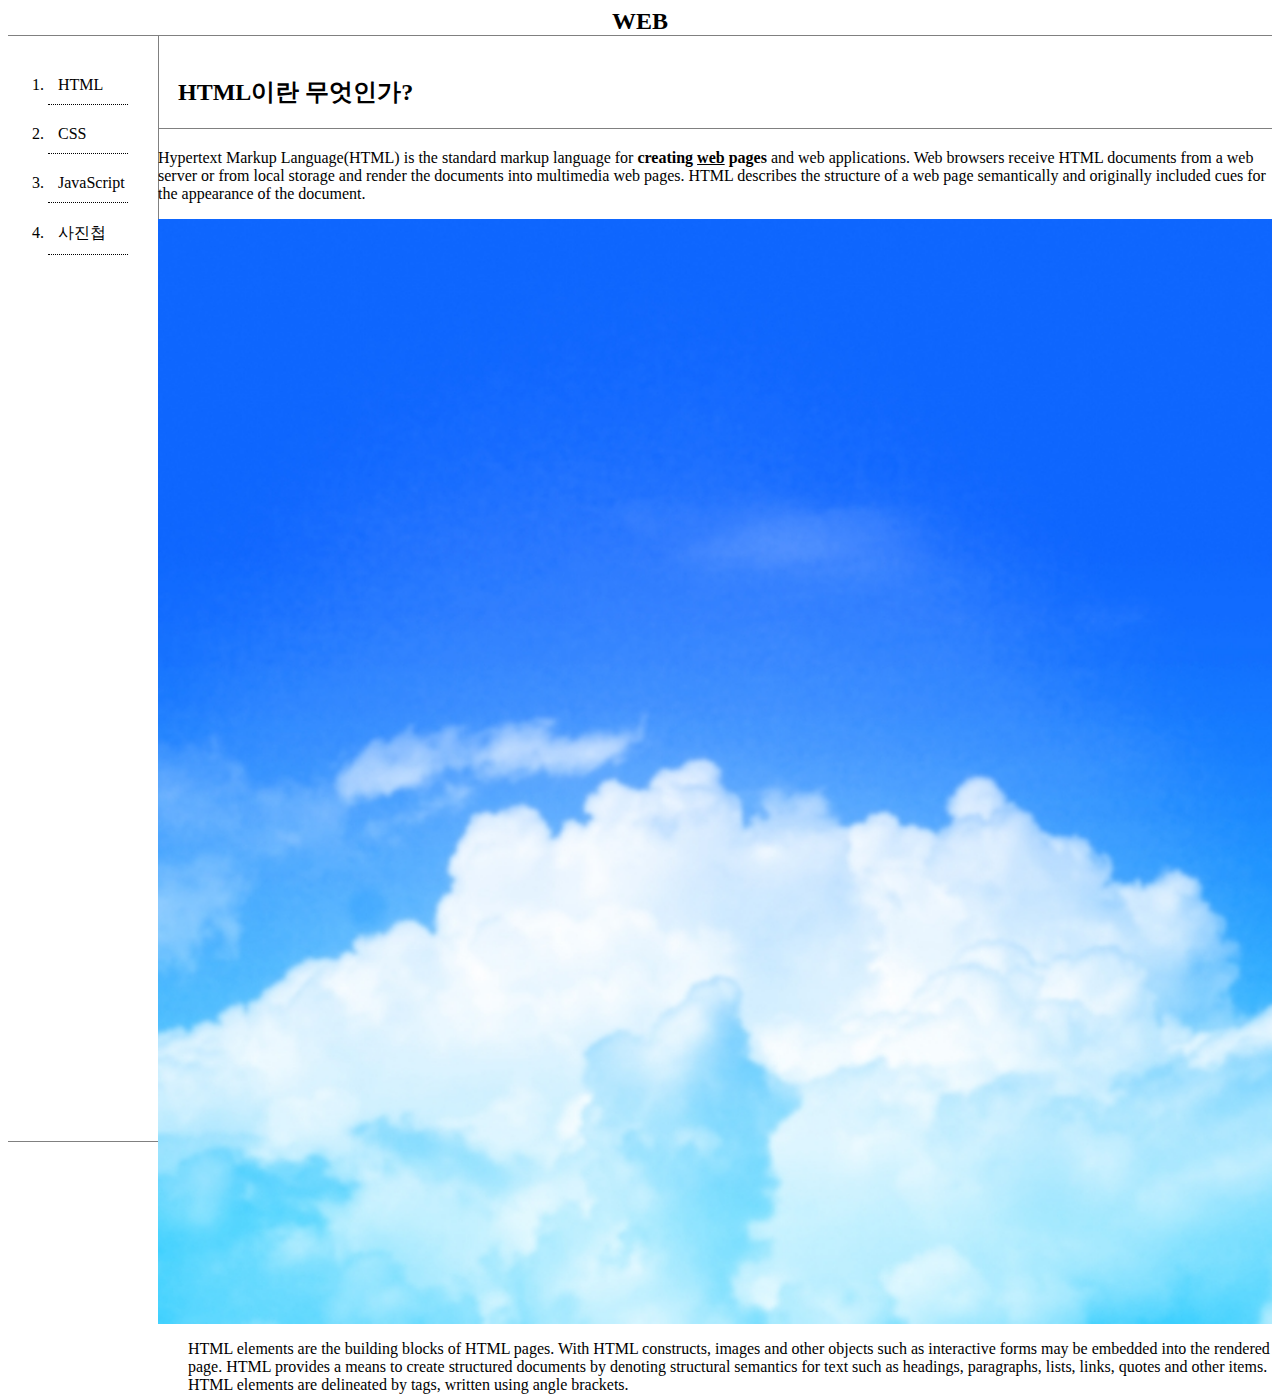
==== 1.html @ 2f47682a "240409 2교시하는중" ====
<title>WEB1 - HTML </title>
<meta charset="utf-8">
<link rel="stylesheet" href="./css/240409_style.css">
</head>

<body>
  <!-- html 문서 안에서, 동시에 css 작업도 같이한다. 
  전체적으로 코드량이 길어져요. 
  가독성이 안좋아요. 
  분리 작업. -> 파일 분리.  -->

  <h1><a href="index.html">WEB</a></h1>
  <div id="grid">
    <ol>
      <li><a href="1.html">HTML</a></li>
      <li><a href="2.html">CSS</a></li>
      <li><a href="3.html">JavaScript</a></li>
      <li><a href="4.html">사진첩</a></li>
    </ol>
    <div id="article">
      <h2>HTML이란 무엇인가?</h2>
      <p><a href="https://www.w3.org/TR/2011/WD-html5-20110405/" title="HTML5 specification">Hypertext Markup
          Language(HTML)</a> is the standard markup language for <strong>creating <u>web</u> pages</strong> and web
        applications.
        Web browsers receive HTML documents from a web server or from local storage and render the documents into
        multimedia web pages. HTML describes the structure of a web page semantically and originally included cues for
        the
        appearance of the document.</p>
      <img src="coding.jpg" width="100%">
      <p style="margin-left: 30px;">
        HTML elements are the building blocks of HTML pages. With HTML constructs, images and other objects such as
        interactive forms may be embedded into the rendered page. HTML provides a means to create structured documents
        by
        denoting structural semantics for text such as headings, paragraphs, lists, links, quotes and other items. HTML
        elements are
        delineated by tags, written using angle brackets.
      </p>
    </div>
  </div>
</body>

</html>
---- css/240409_style.css ----
#test {
  color: blueviolet;
}

/* body {
  margin: 0;
} */

h2 {
  border-bottom: 1px gray solid;
  padding: 20px;
}

h1 {
  color: blue;
  font-size: 1.5em;
  text-align: center;
  border-bottom: 1px gray solid;
  margin: 0px;
}

/* 순서3, css 파일에서, grid 옵션 작업.  */
#grid {
  display: grid;
  grid-template-columns: 150px 1fr;
  border-bottom: 1px gray solid;
}

#grid ol {
  padding-left: 30px;
}

ol {
  border-right: 1px solid gray;
  width: 100px;
  margin: 0px;
  padding: 20px;
}

li {
  margin: 10px;
  padding: 10px;
  border-bottom: 1px black dotted;
} 

a {
  color: black;
  text-decoration: none;
}

#article {
  padding: 0px;
}

#active {
  color: red;

}

.saw {
  color: blueviolet;
}

/* 3x3 사진첩 꾸미기 */
#grid_pictures {
  display: grid;
  /* grid-template-columns: 1fr 1fr 1fr; */
  grid-template-columns: repeat(3, 1fr);
  /* 그리드 내부에서의 행, 열에 여백 주기.  */
  /* column-gap: 20px;
  row-gap: 20px; */
}

img {
  width: 100%;
  height: 100%;
  object-fit: cover;
}

.picture_container {
  border: 3px black solid;
  overflow: hidden;
}

/* 미디어 쿼리 테스트
  div {
    border: 10px solid green;
    font-size: 60px;
  }

  800px 이상이면, 조건이 display none 
  @media(min-width: 800px){
    div {
      display: none;
    }
  }

  @media (min-width: 800px){
    body {
      이미지 추가해보기 
      background: url(../coding.jpg) no-repeat fixed;
      background-size: cover;
    }
  }

  @media (min-width: 1200px){
    body {
      이미지 추가해보기 
      background: url(../coding2.jpg) no-repeat fixed;
      background-size: cover;
    }
  } */

 /* 800px 미만시, h1의 하단선 제거, ol의 오른쪽 선 제거,
 grid라는 아이디 부분을 grid->block,
 block, 공간 침투 불가능. 하나의 요소 */

  @media(max-width :800px){
    #grid {
        display: block;
    }
    #grid ol {
        border-right: none;
    }
    h1 {
        border-bottom: none;
    }
    #grid_pictures {
      grid-template-columns: repeat(1, 1fr);
    }
}
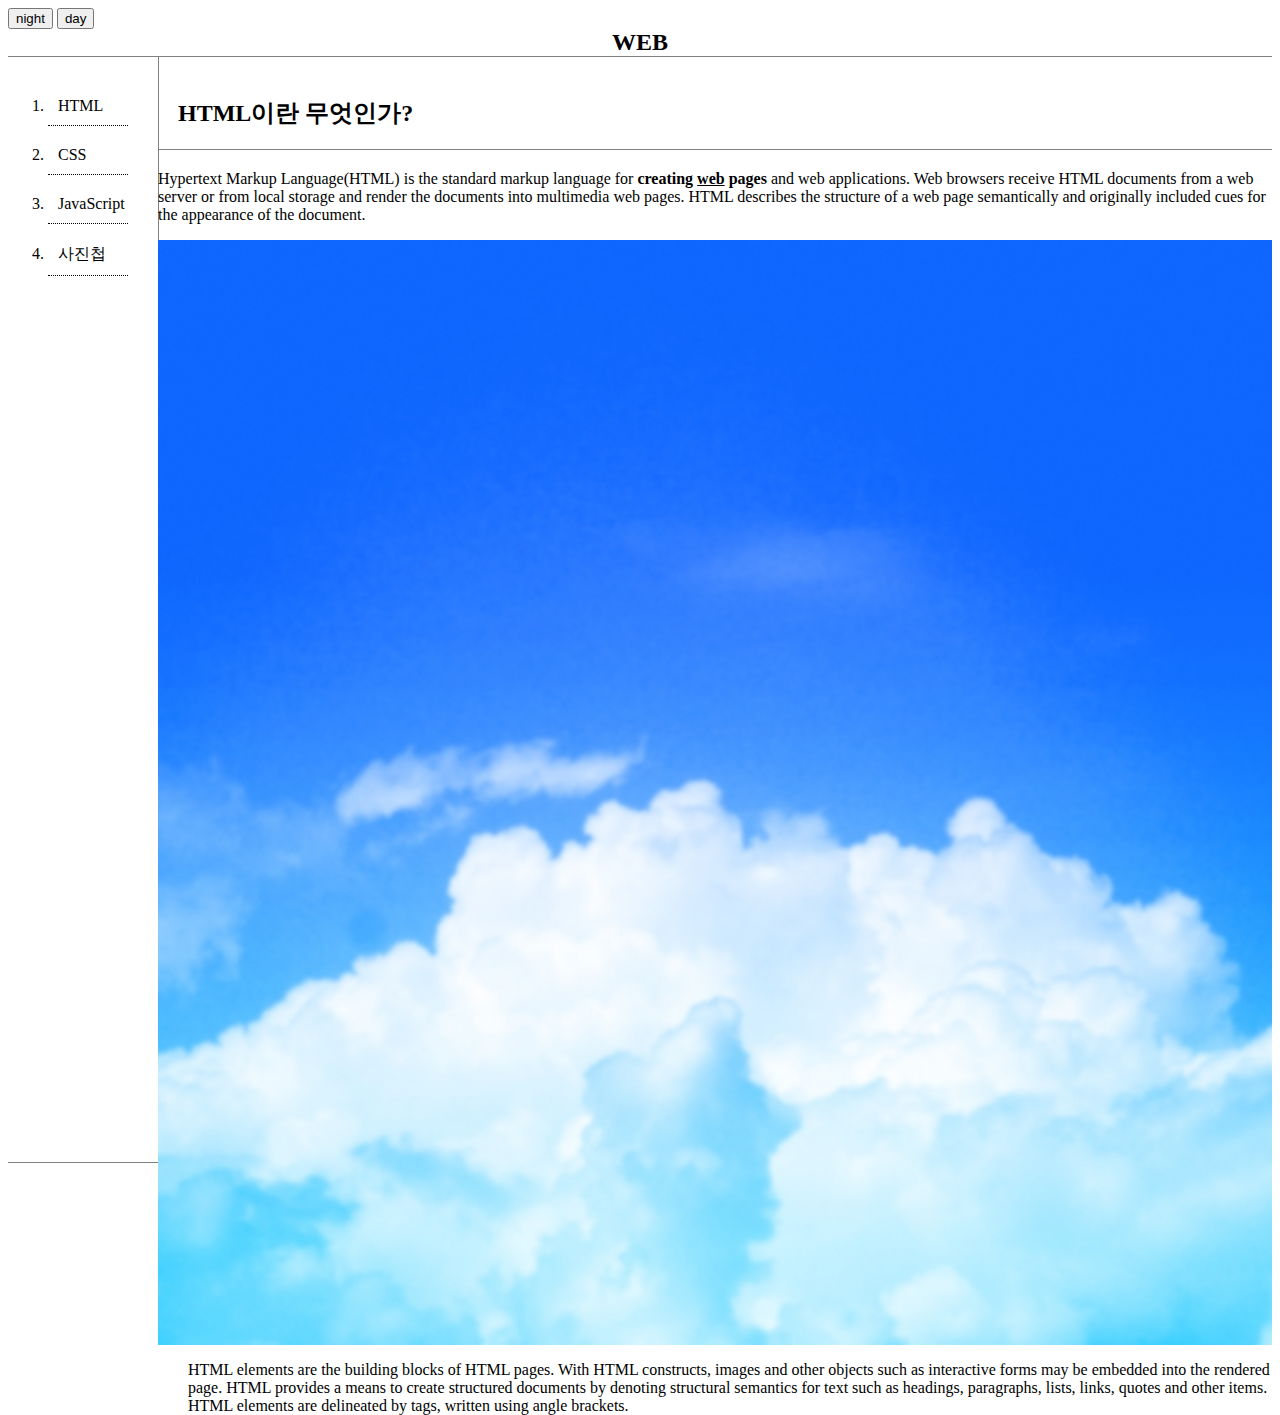
==== commit 6cde27a0: "이건가?" ====
--- a/1.html
+++ b/1.html
@@ -8,6 +8,15 @@
   전체적으로 코드량이 길어져요. 
   가독성이 안좋아요. 
   분리 작업. -> 파일 분리.  -->
+  <input type="button" value="night" onclick="
+        document.querySelector('body').style.backgroundColor = 'black';
+        document.querySelector('body').style.color = 'white';
+        ">
+    
+        <input type="button" value="day" onclick="
+        document.querySelector('body').style.backgroundColor = 'white';
+        document.querySelector('body').style.color = 'black';
+        ">
 
   <h1><a href="index.html">WEB</a></h1>
   <div id="grid">
--- a/css/240409_style.css
+++ b/css/240409_style.css
@@ -62,13 +62,13 @@
 }
 
 /* 3x3 사진첩 꾸미기 */
-#grid_pictures {
+ #grid_pictures {
   display: grid;
   /* grid-template-columns: 1fr 1fr 1fr; */
   grid-template-columns: repeat(3, 1fr);
   /* 그리드 내부에서의 행, 열에 여백 주기.  */
-  /* column-gap: 20px;
-  row-gap: 20px; */
+  column-gap: 20px;
+  row-gap: 20px; 
 }
 
 img {
@@ -115,7 +115,7 @@
  grid라는 아이디 부분을 grid->block,
  block, 공간 침투 불가능. 하나의 요소 */
 
-  @media(max-width :800px){
+  @media(max-width :970px){
     #grid {
         display: block;
     }
@@ -128,4 +128,4 @@
     #grid_pictures {
       grid-template-columns: repeat(1, 1fr);
     }
-}+}
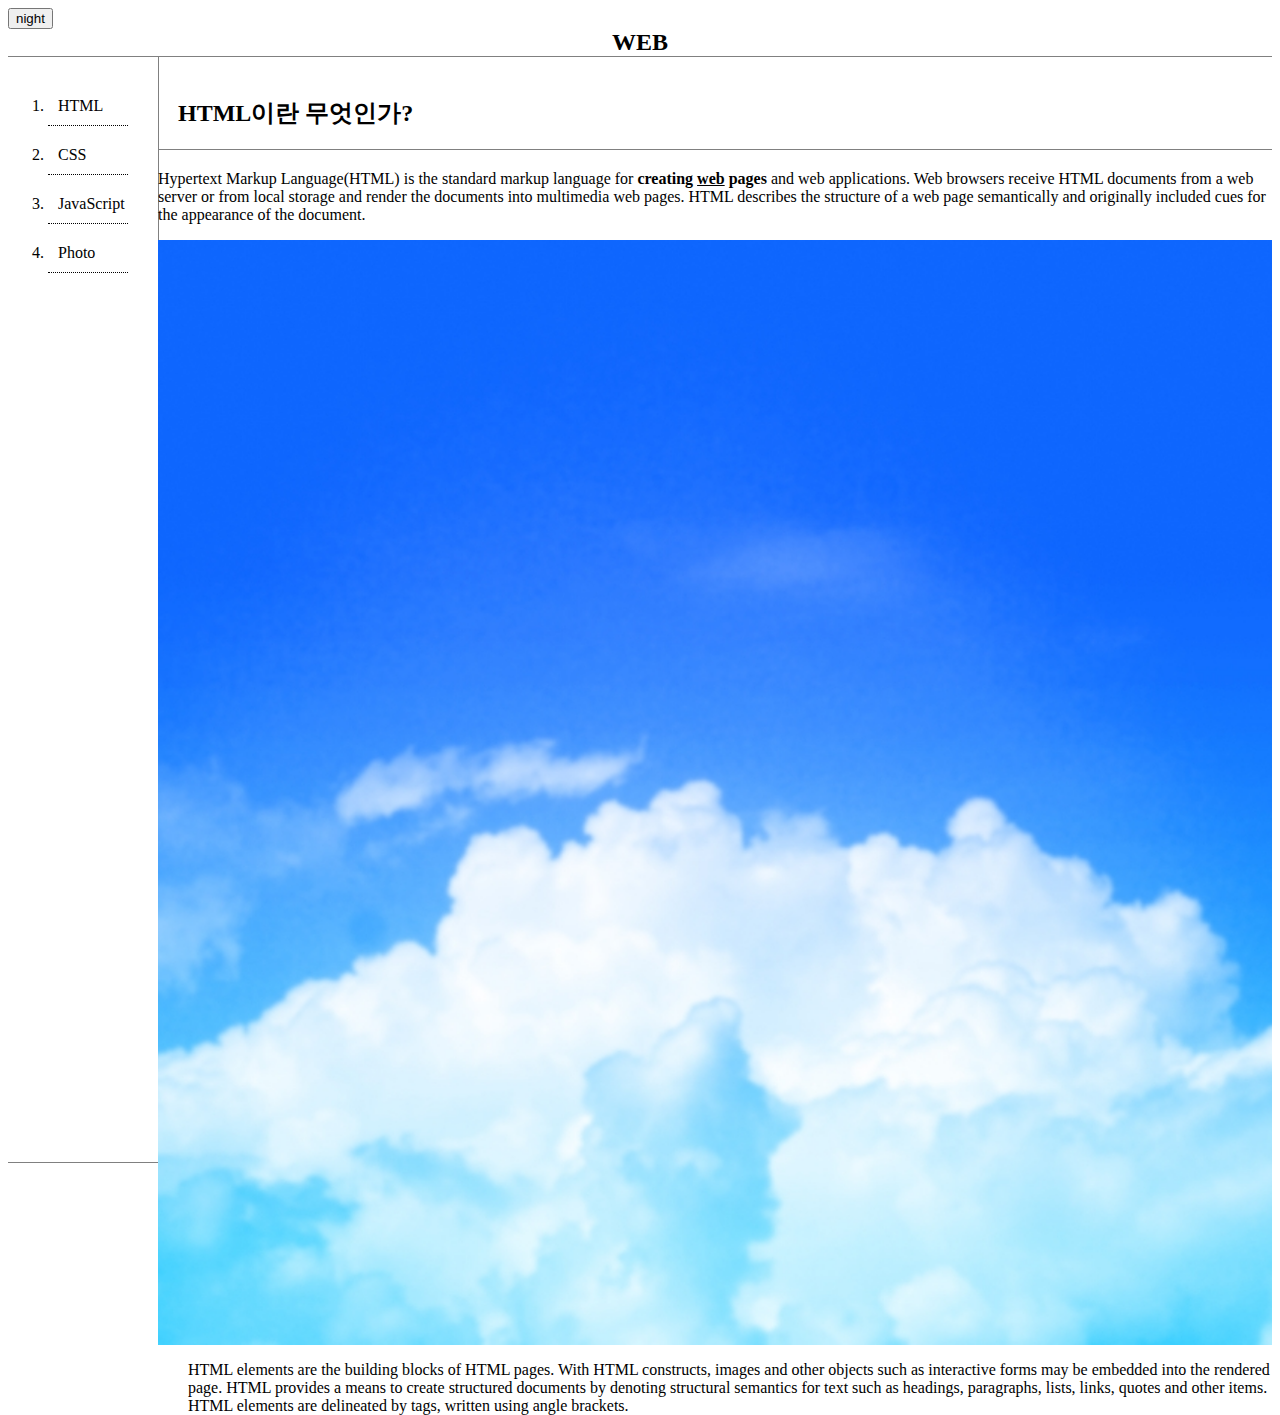
==== commit 2d2ba64c: "240412-3-2" ====
--- a/1.html
+++ b/1.html
@@ -1,6 +1,7 @@
 <title>WEB1 - HTML </title>
 <meta charset="utf-8">
 <link rel="stylesheet" href="./css/240409_style.css">
+<script src="./js/color.js"></script>
 </head>
 
 <body>
@@ -8,15 +9,9 @@
   전체적으로 코드량이 길어져요. 
   가독성이 안좋아요. 
   분리 작업. -> 파일 분리.  -->
-  <input type="button" value="night" onclick="
-        document.querySelector('body').style.backgroundColor = 'black';
-        document.querySelector('body').style.color = 'white';
-        ">
-    
-        <input type="button" value="day" onclick="
-        document.querySelector('body').style.backgroundColor = 'white';
-        document.querySelector('body').style.color = 'black';
-        ">
+  <input id="night_day" type="button" value="night" onclick="
+  nightDayHandler(this);
+  ">
 
   <h1><a href="index.html">WEB</a></h1>
   <div id="grid">
@@ -24,7 +19,7 @@
       <li><a href="1.html">HTML</a></li>
       <li><a href="2.html">CSS</a></li>
       <li><a href="3.html">JavaScript</a></li>
-      <li><a href="4.html">사진첩</a></li>
+      <li><a href="4.html">Photo</a></li>
     </ol>
     <div id="article">
       <h2>HTML이란 무엇인가?</h2>
--- a/css/240409_style.css
+++ b/css/240409_style.css
@@ -62,14 +62,14 @@
 }
 
 /* 3x3 사진첩 꾸미기 */
- #grid_pictures {
+ /* #grid_pictures {
   display: grid;
-  /* grid-template-columns: 1fr 1fr 1fr; */
+  /* grid-template-columns: 1fr 1fr 1fr; 
   grid-template-columns: repeat(3, 1fr);
-  /* 그리드 내부에서의 행, 열에 여백 주기.  */
+  /* 그리드 내부에서의 행, 열에 여백 주기.  
   column-gap: 20px;
   row-gap: 20px; 
-}
+} */
 
 img {
   width: 100%;
@@ -115,7 +115,7 @@
  grid라는 아이디 부분을 grid->block,
  block, 공간 침투 불가능. 하나의 요소 */
 
-  @media(max-width :970px){
+  @media(max-width :1000px){
     #grid {
         display: block;
     }
@@ -129,3 +129,14 @@
       grid-template-columns: repeat(1, 1fr);
     }
 }
+
+@media(min-width :1001px){
+  #grid_pictures {
+  display: grid;
+  grid-template-columns: 1fr 1fr 1fr; 
+  grid-template-columns: repeat(3, 1fr);
+  /*그리드 내부에서의 행, 열에 여백 주기.  
+  column-gap: 20px;
+  row-gap: 20px; */
+} 
+  }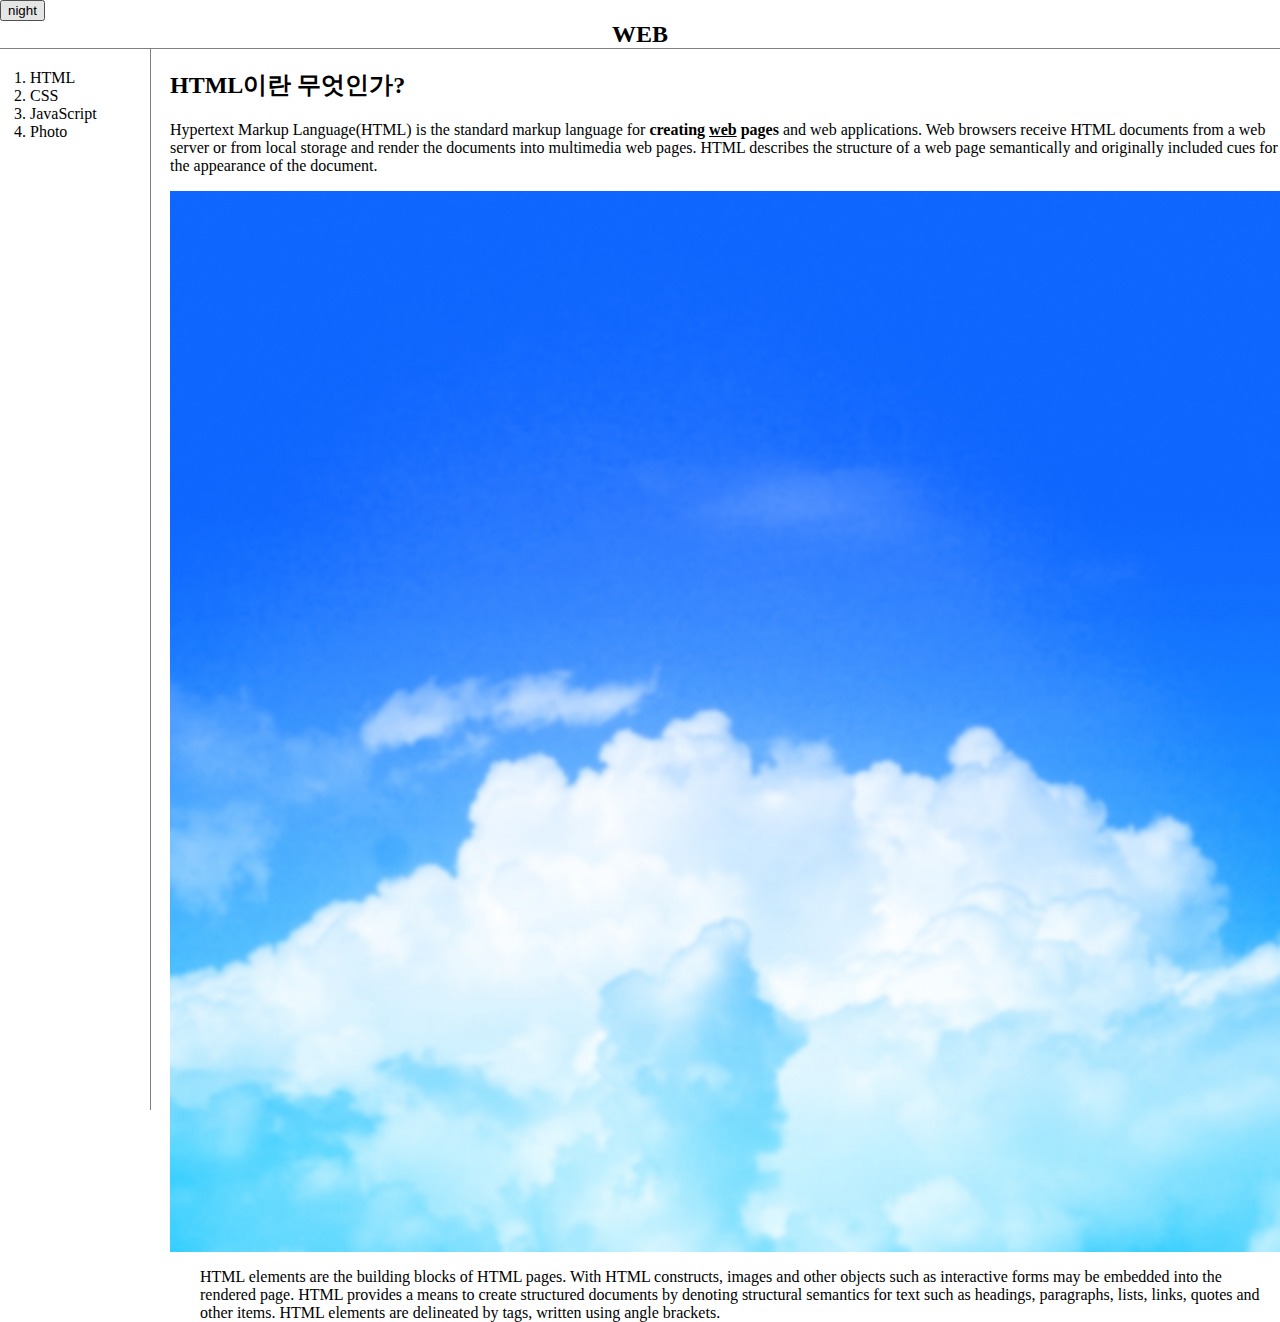
==== commit ffe07e3e: "re" ====
--- a/1.html
+++ b/1.html
@@ -1,6 +1,6 @@
 <title>WEB1 - HTML </title>
 <meta charset="utf-8">
-<link rel="stylesheet" href="./css/240409_style.css">
+<link rel="stylesheet" href="./css/style.css">
 <script src="./js/color.js"></script>
 </head>
 
--- a/css/style.css
+++ b/css/style.css
@@ -0,0 +1,96 @@
+#test {
+  color: blueviolet;
+}
+
+body {
+  margin: 0;
+}
+
+h1 {
+  color: blue;
+  font-size: 1.5em;
+  text-align: center;
+  border-bottom: 1px gray solid;
+  margin: 0;
+}
+
+/* 순서3, css 파일에서, grid 옵션 작업.  */
+#grid {
+  display: grid;
+  grid-template-columns: 150px 1fr;
+}
+
+#grid ol {
+  padding-left: 30px;
+}
+
+ol {
+  border-right: 1px solid gray;
+  width: 100px;
+  margin: 0;
+  padding: 20px;
+}
+
+a {
+  color: black;
+  text-decoration: none;
+}
+
+#article {
+  padding-left: 20px;
+}
+
+#active {
+  color: red;
+
+}
+
+.saw {
+  color: blueviolet;
+}
+
+/* 3x3 사진첩 꾸미기 */
+#grid_pictures {
+  display: grid;
+  /* grid-template-columns: 1fr 1fr 1fr; */
+  grid-template-columns: repeat(3, 1fr);
+  /* 그리드 내부에서의 행, 열에 여백 주기.  */
+  column-gap: 20px;
+  row-gap: 20px;
+}
+
+img {
+  width: 100%;
+  height: 100%;
+  object-fit: cover;
+}
+
+.picture_container {
+  border: 5px pink dotted ;
+}
+
+/* 800 px 미만시 , h1의 하단선 제거, ol의 오른쪽 선 제거, 
+grid 라는 아이디 부분을 grid -> block, 
+block, 공간 침투 불가능. 하나의 요소는 한 행만 차지를 합니다. 
+결과, 세로 방향으로 하나의 요소씩만 차지한다. */
+@media(max-width :1200px){
+  #grid {
+      display: block;
+  }
+  #grid ol {
+      border-right: none;
+  }
+  h1 {
+      border-bottom: none;
+  }
+
+  #grid_pictures {
+    display: grid;
+    /* grid-template-columns: 1fr 1fr 1fr; */
+    grid-template-columns: repeat(2, 1fr);
+    /* 그리드 내부에서의 행, 열에 여백 주기.  */
+    column-gap: 20px;
+    row-gap: 20px;
+  }
+
+}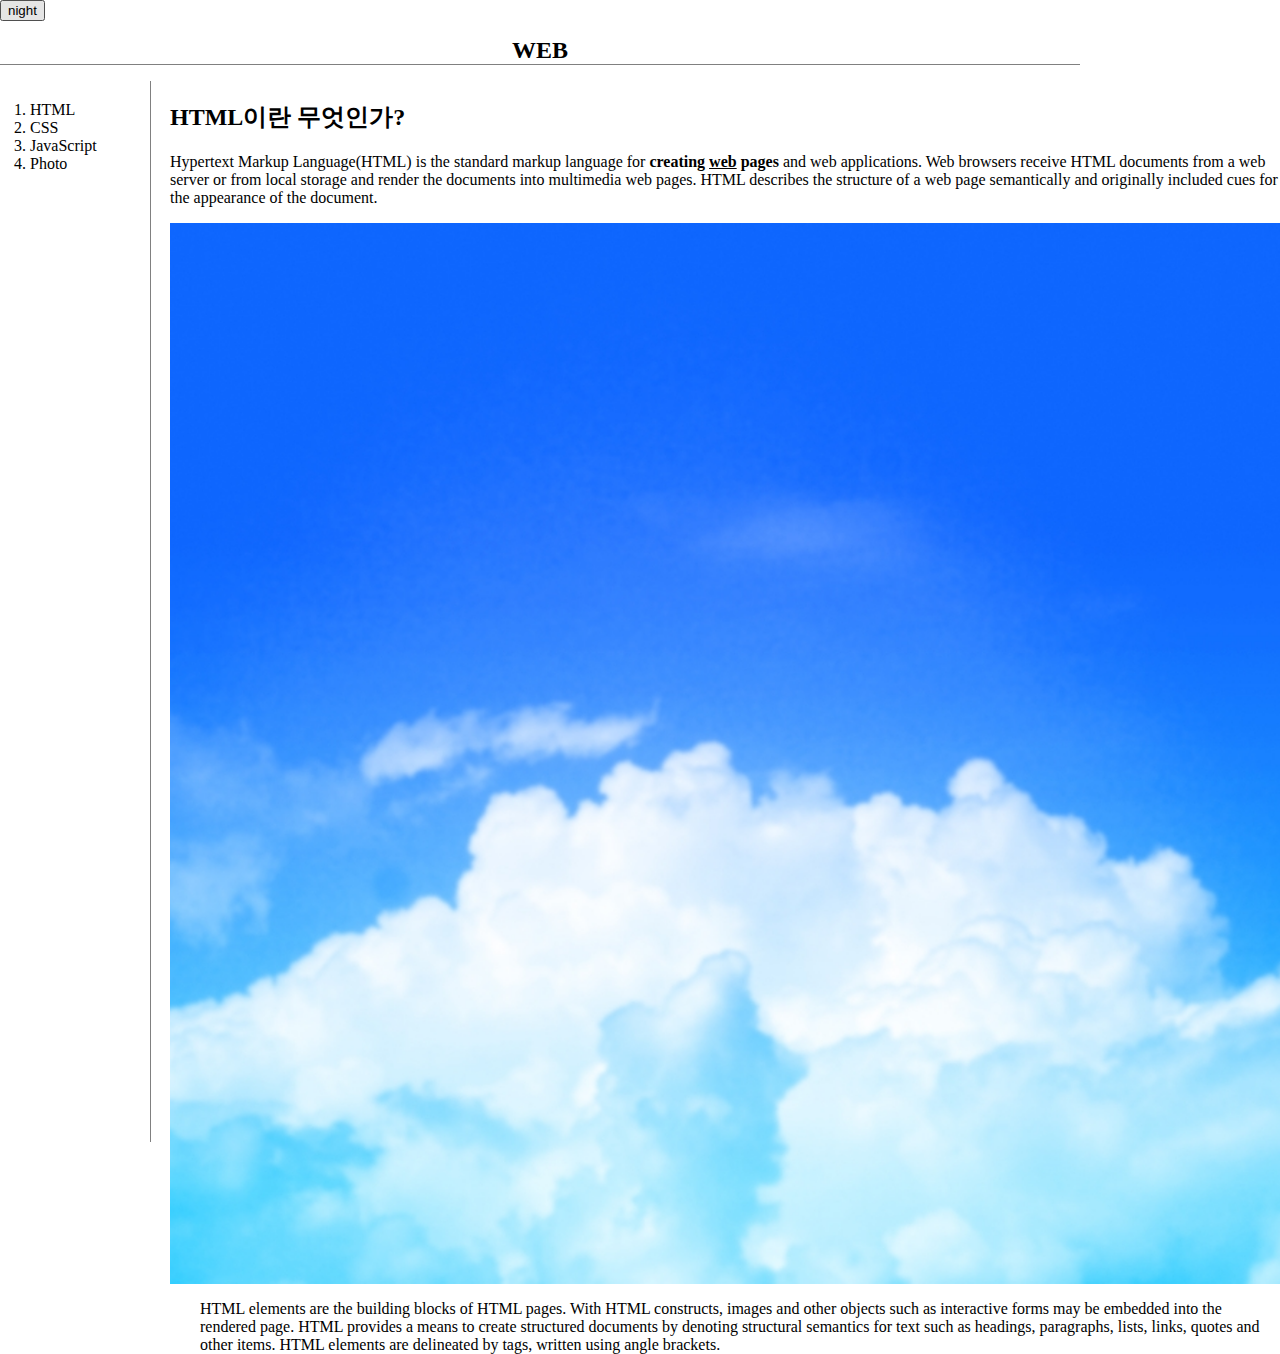
==== commit 1f5fc59f: "240412 7교시중" ====
--- a/1.html
+++ b/1.html
@@ -2,6 +2,7 @@
 <meta charset="utf-8">
 <link rel="stylesheet" href="./css/style.css">
 <script src="./js/color.js"></script>
+<script src="./js/jquery.min.js"></script>
 </head>
 
 <body>
--- a/css/style.css
+++ b/css/style.css
@@ -11,7 +11,7 @@
   font-size: 1.5em;
   text-align: center;
   border-bottom: 1px gray solid;
-  margin: 0;
+  margin-right: 200px;
 }
 
 /* 순서3, css 파일에서, grid 옵션 작업.  */
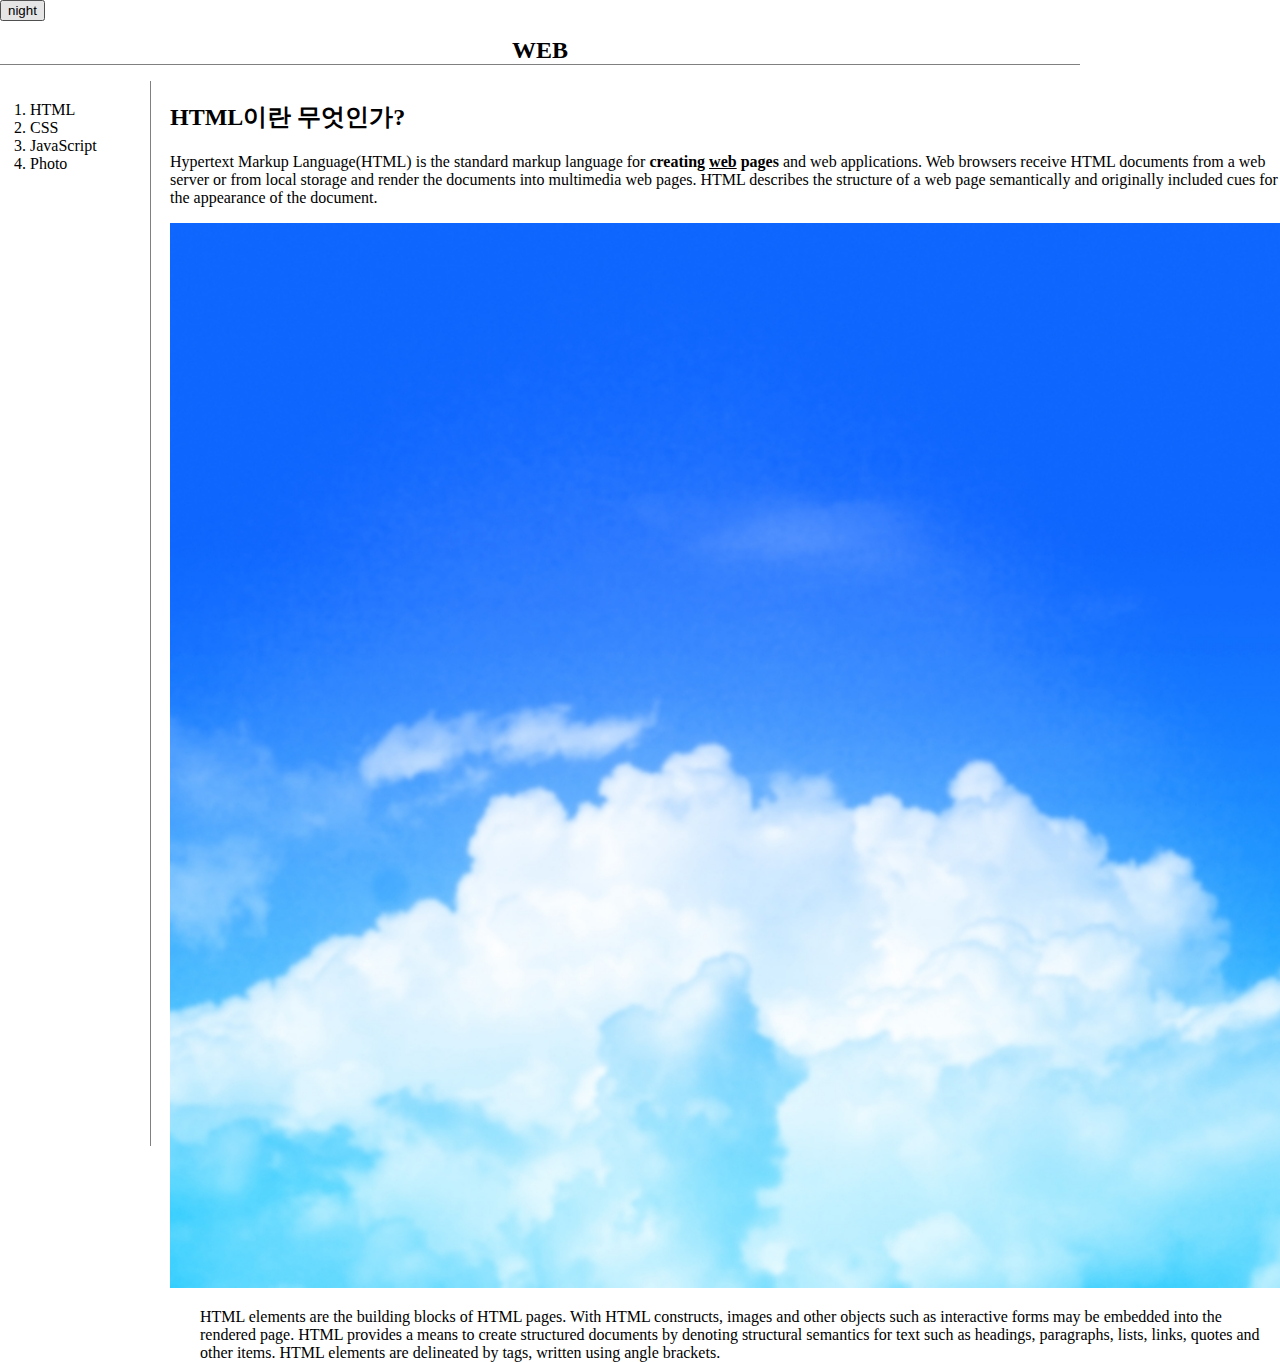
==== commit bc3349ab: "오류수정" ====
--- a/1.html
+++ b/1.html
@@ -1,3 +1,7 @@
+<!DOCTYPE html>
+<html>
+
+<head>
 <title>WEB1 - HTML </title>
 <meta charset="utf-8">
 <link rel="stylesheet" href="./css/style.css">
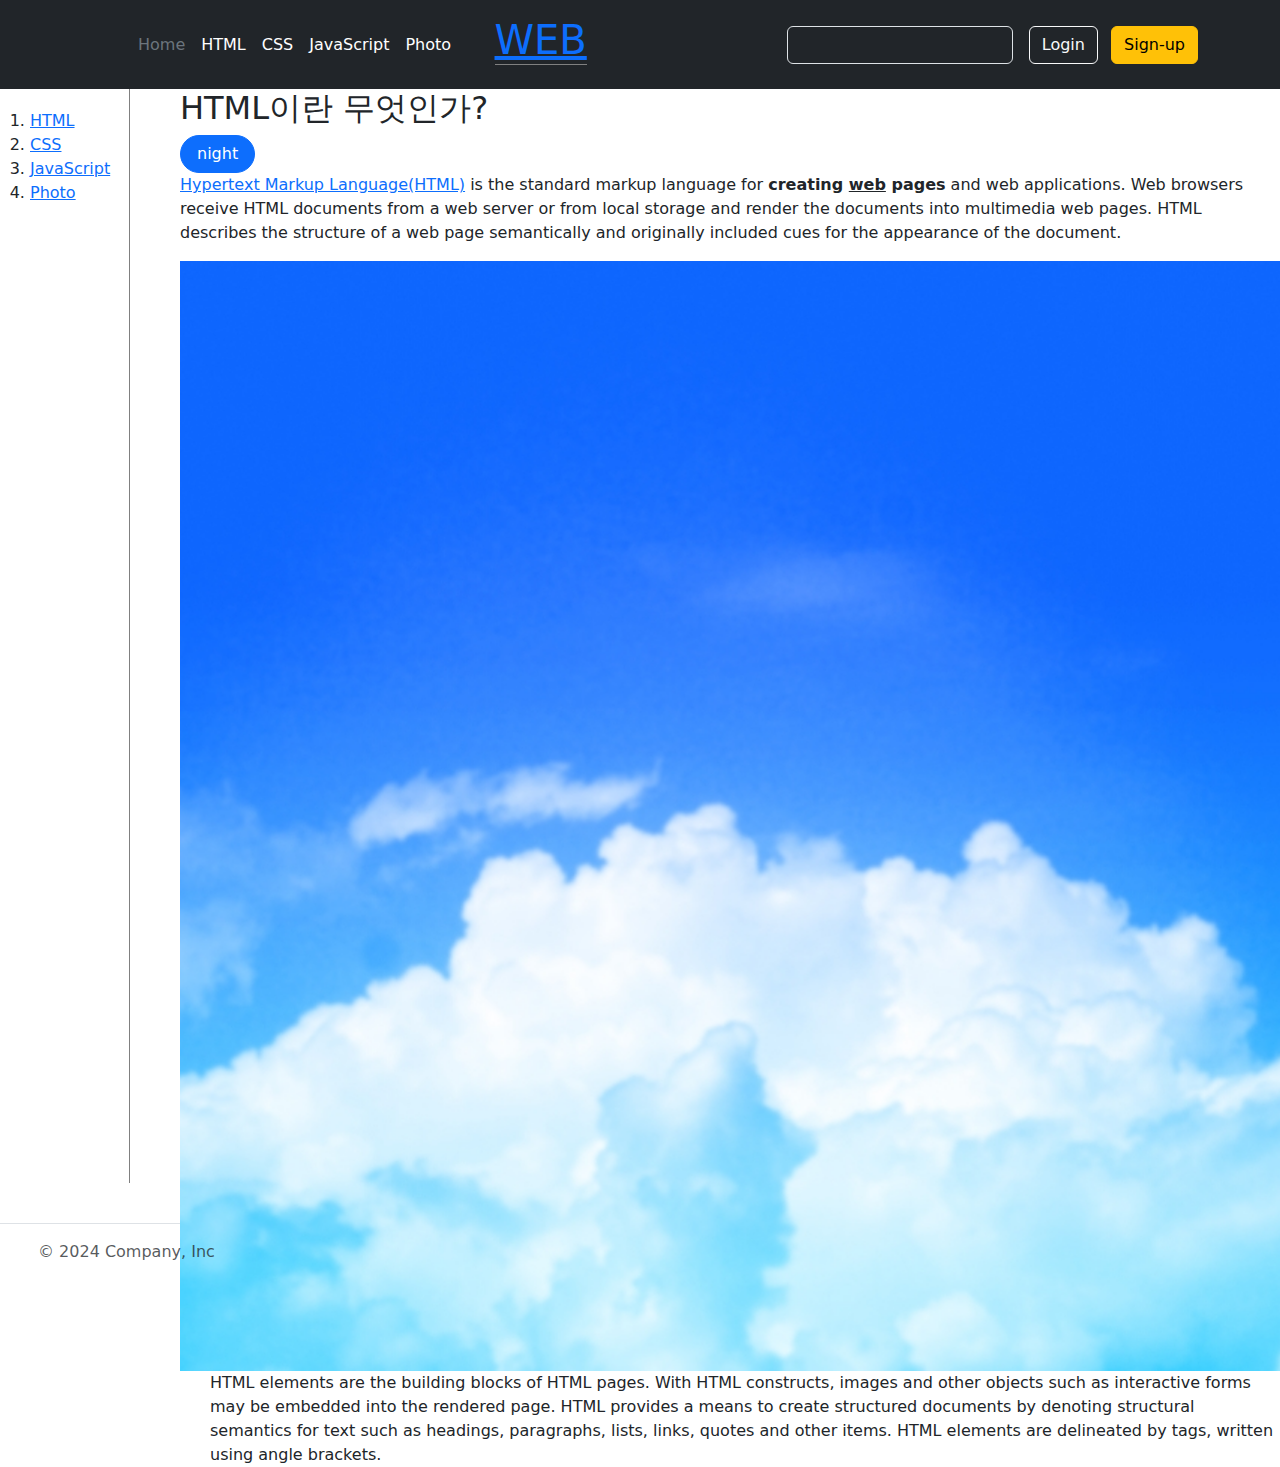
==== commit 0c21cedf: "240412 막교시" ====
--- a/1.html
+++ b/1.html
@@ -7,6 +7,8 @@
 <link rel="stylesheet" href="./css/style.css">
 <script src="./js/color.js"></script>
 <script src="./js/jquery.min.js"></script>
+<link href="https://cdn.jsdelivr.net/npm/bootstrap@5.3.3/dist/css/bootstrap.min.css" rel="stylesheet" integrity="sha384-QWTKZyjpPEjISv5WaRU9OFeRpok6YctnYmDr5pNlyT2bRjXh0JMhjY6hW+ALEwIH" crossorigin="anonymous">
+    <script src="https://cdn.jsdelivr.net/npm/bootstrap@5.3.3/dist/js/bootstrap.bundle.min.js" integrity="sha384-YvpcrYf0tY3lHB60NNkmXc5s9fDVZLESaAA55NDzOxhy9GkcIdslK1eN7N6jIeHz" crossorigin="anonymous"></script>
 </head>
 
 <body>
@@ -14,11 +16,35 @@
   전체적으로 코드량이 길어져요. 
   가독성이 안좋아요. 
   분리 작업. -> 파일 분리.  -->
-  <input id="night_day" type="button" value="night" onclick="
-  nightDayHandler(this);
-  ">
+  <header class="p-3 text-bg-dark">
+    <div class="container">
+      <div class="d-flex flex-wrap align-items-center justify-content-center justify-content-lg-start">
+        <a href="/" class="d-flex align-items-center mb-2 mb-lg-0 text-white text-decoration-none">
+          <svg class="bi me-2" width="40" height="32" role="img" aria-label="Bootstrap"><use xlink:href="#bootstrap"></use></svg>
+        </a>
 
-  <h1><a href="index.html">WEB</a></h1>
+        <ul class="nav col-12 col-lg-auto me-lg-auto mb-2 justify-content-center mb-md-0">
+          <li><a href="index.html" class="nav-link px-2 text-secondary">Home</a></li>
+          <li><a href="1.html" class="nav-link px-2 text-white">HTML</a></li>
+          <li><a href="2.html" class="nav-link px-2 text-white">CSS</a></li>
+          <li><a href="3.html" class="nav-link px-2 text-white">JavaScript</a></li>
+          <li><a href="4.html" class="nav-link px-2 text-white">Photo</a></li>
+        </ul>
+
+        <h1><a href="index.html">WEB</a></h1>
+
+        <form class="col-12 col-lg-auto mb-3 mb-lg-0 me-lg-3" role="search">
+          <input type="search" class="form-control form-control-dark text-bg-dark" placeholder="Search..." aria-label="Search">
+        </form>
+
+        <div class="text-end">
+          <button type="button" class="btn btn-outline-light me-2">Login</button>
+          <button type="button" class="btn btn-warning">Sign-up</button>
+        </div>
+      </div>
+    </div>
+  </header>
+  
   <div id="grid">
     <ol>
       <li><a href="1.html">HTML</a></li>
@@ -28,6 +54,10 @@
     </ol>
     <div id="article">
       <h2>HTML이란 무엇인가?</h2>
+ 
+      <input class="btn btn-primary rounded-pill px-3" id="night_day" type="button" value="night" onclick="
+      nightDayHandler(this);
+      ">
       <p><a href="https://www.w3.org/TR/2011/WD-html5-20110405/" title="HTML5 specification">Hypertext Markup
           Language(HTML)</a> is the standard markup language for <strong>creating <u>web</u> pages</strong> and web
         applications.
@@ -46,6 +76,20 @@
       </p>
     </div>
   </div>
+  <footer class="d-flex flex-wrap justify-content-between align-items-center py-3 my-4 border-top">
+    <div class="col-md-4 d-flex align-items-center">
+      <a href="/" class="mb-3 me-2 mb-md-0 text-body-secondary text-decoration-none lh-1">
+        <svg class="bi" width="30" height="24"><use xlink:href="#bootstrap"></use></svg>
+      </a>
+      <span class="mb-3 mb-md-0 text-body-secondary">© 2024 Company, Inc</span>
+    </div>
+
+    <ul class="nav col-md-4 justify-content-end list-unstyled d-flex">
+      <li class="ms-3"><a class="text-body-secondary" href="#"><svg class="bi" width="24" height="24"><use xlink:href="#twitter"></use></svg></a></li>
+      <li class="ms-3"><a class="text-body-secondary" href="#"><svg class="bi" width="24" height="24"><use xlink:href="#instagram"></use></svg></a></li>
+      <li class="ms-3"><a class="text-body-secondary" href="#"><svg class="bi" width="24" height="24"><use xlink:href="#facebook"></use></svg></a></li>
+    </ul>
+  </footer>
 </body>
 
 </html>--- a/css/style.css
+++ b/css/style.css
@@ -26,7 +26,7 @@
 
 ol {
   border-right: 1px solid gray;
-  width: 100px;
+  width: 130px;
   margin: 0;
   padding: 20px;
 }
@@ -37,7 +37,7 @@
 }
 
 #article {
-  padding-left: 20px;
+  padding-left: 30px;
 }
 
 #active {
